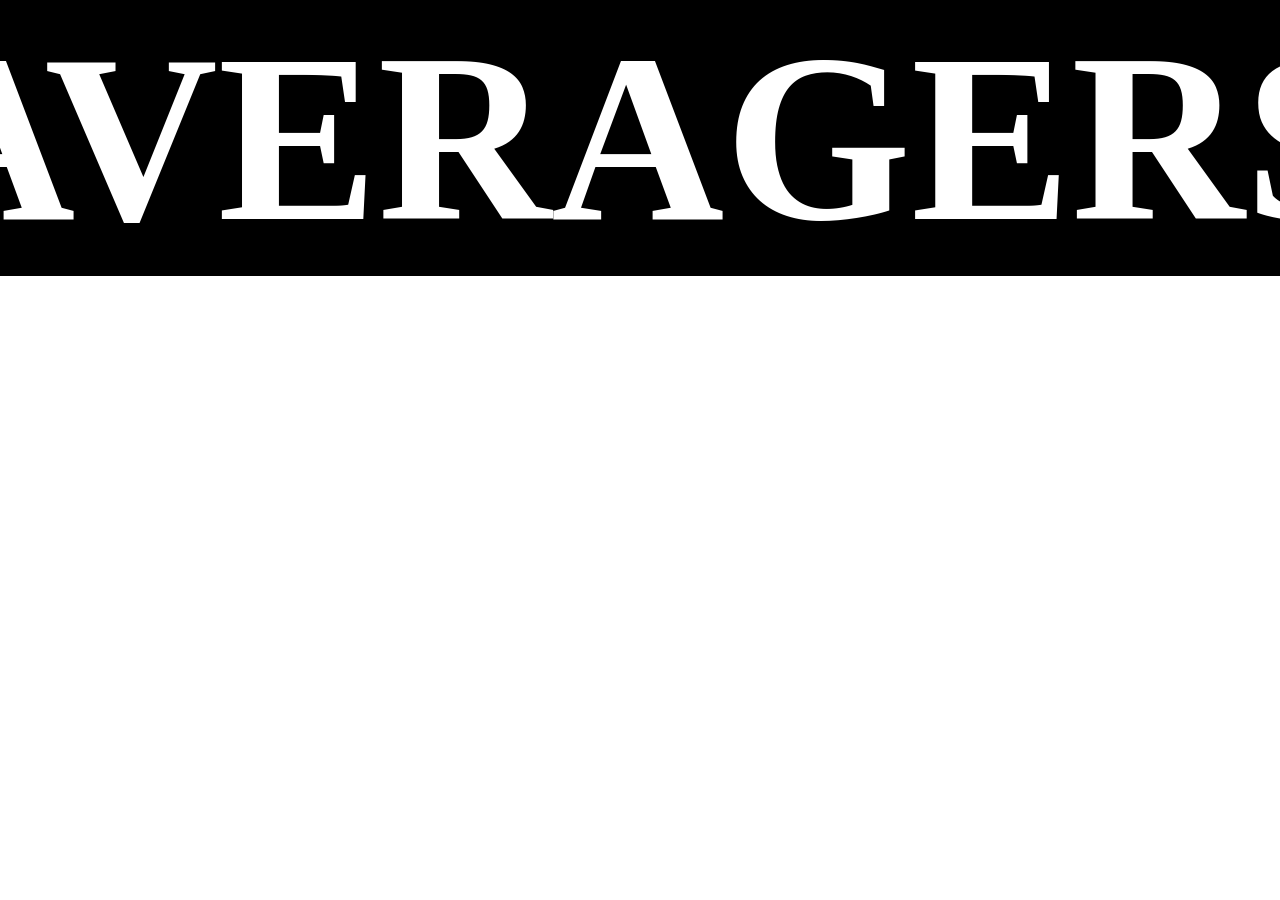
==== DOM/cursor follower/index.html @ 13d5ae75 "initial" ====
<!DOCTYPE html>
<html lang="en">
<head>
    <meta charset="UTF-8">
    <meta name="viewport" content="width=device-width, initial-scale=1.0">
    <title>Document</title>
    <link rel="stylesheet" href="style.css">
</head>
<body>
    <main>
        <div class="cursor"></div>
        <h1>Averagers</h1>
    </main>
    <script src="script.js"></script>
</body>
</html>
---- DOM/cursor follower/style.css ----
*{
    margin: 0;
    padding: 0;
    box-sizing: border-box;
    color: white;
}
html,body{
    width: 100%;
    height: 100%;
}
main{
    display: flex;
    align-items: center;
    justify-content: center;
    background-color: black;
}
.cursor{
    width: 30px;
    height: 30px;
    background-color: rgb(0, 203, 203);
}
h1{
    font-size: 15rem;
    text-transform: uppercase;
}
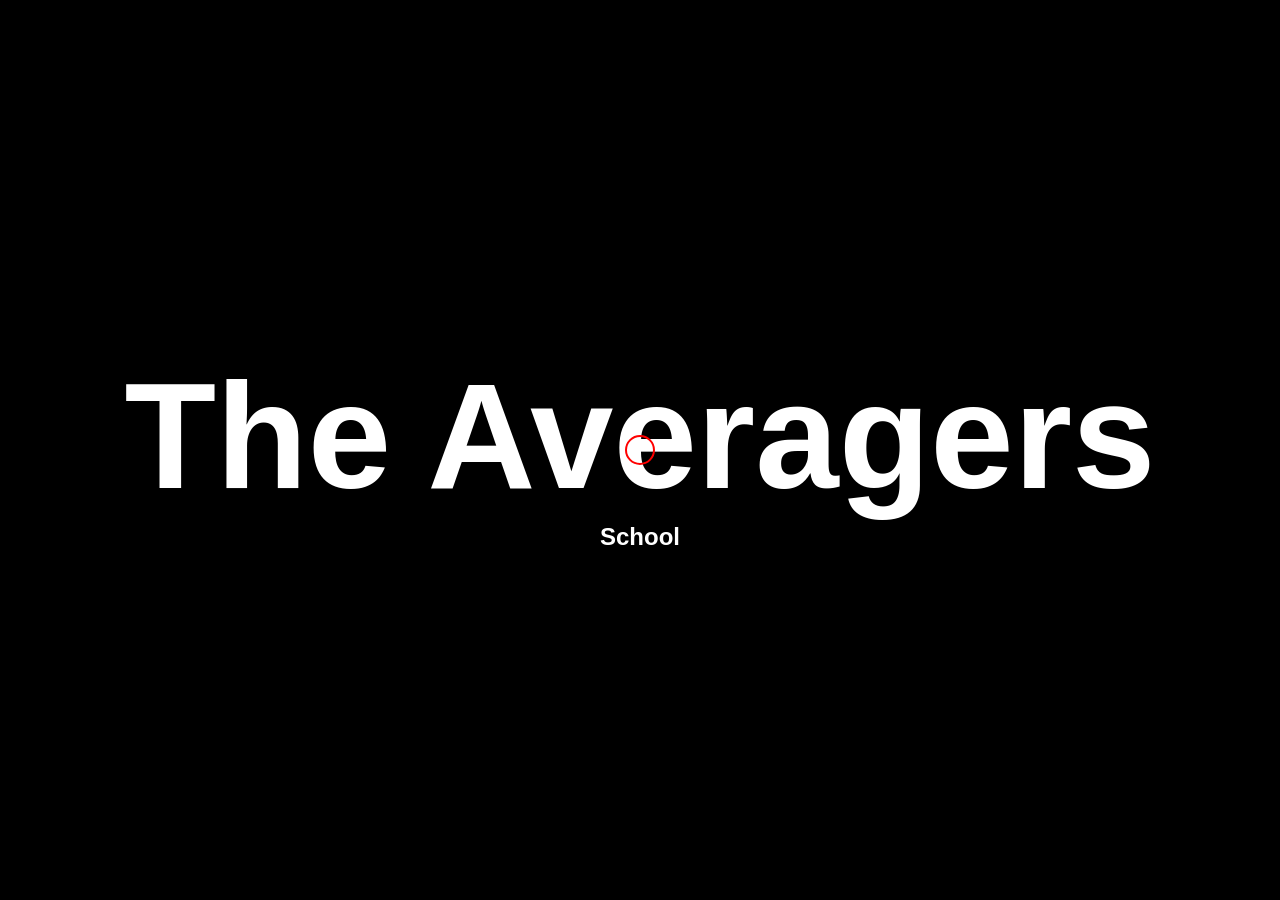
==== commit f8e98c68: "redesign" ====
--- a/DOM/cursor follower/index.html
+++ b/DOM/cursor follower/index.html
@@ -3,14 +3,14 @@
 <head>
     <meta charset="UTF-8">
     <meta name="viewport" content="width=device-width, initial-scale=1.0">
-    <title>Document</title>
+    <title>Mouse Follower</title>
     <link rel="stylesheet" href="style.css">
 </head>
 <body>
-    <main>
-        <div class="cursor"></div>
-        <h1>Averagers</h1>
-    </main>
+    <div class="big">
+    </div>
+    <h1>The <span>Averagers</span></h1>
+    <h2>School</h2>
     <script src="script.js"></script>
 </body>
 </html>
--- a/DOM/cursor follower/style.css
+++ b/DOM/cursor follower/style.css
@@ -2,24 +2,37 @@
     margin: 0;
     padding: 0;
     box-sizing: border-box;
+    font-family:'Segoe UI', Tahoma, Geneva, Verdana, sans-serif;
     color: white;
+
 }
 html,body{
     width: 100%;
     height: 100%;
 }
-main{
+body{
+    cursor: none;
+    background-color: black;
+    display: flex;
+    align-items: center;
+    flex-direction: column;
+    justify-content: center;
+}
+h1{
+    font-size: 150px;
+}
+h1 span:hover{
+    color: orangered;
+    transition: all 0.6s cubic-bezier(0.455, 0.03, 0.515, 0.955);
+    text-shadow: 0px 0px 10px orangered;
+}
+.big{
+    width: 30px;
+    height: 30px;
+    border: 2px solid red;
+    border-radius: 50%;
     display: flex;
     align-items: center;
     justify-content: center;
-    background-color: black;
-}
-.cursor{
-    width: 30px;
-    height: 30px;
-    background-color: rgb(0, 203, 203);
-}
-h1{
-    font-size: 15rem;
-    text-transform: uppercase;
+    position: absolute;
 }
